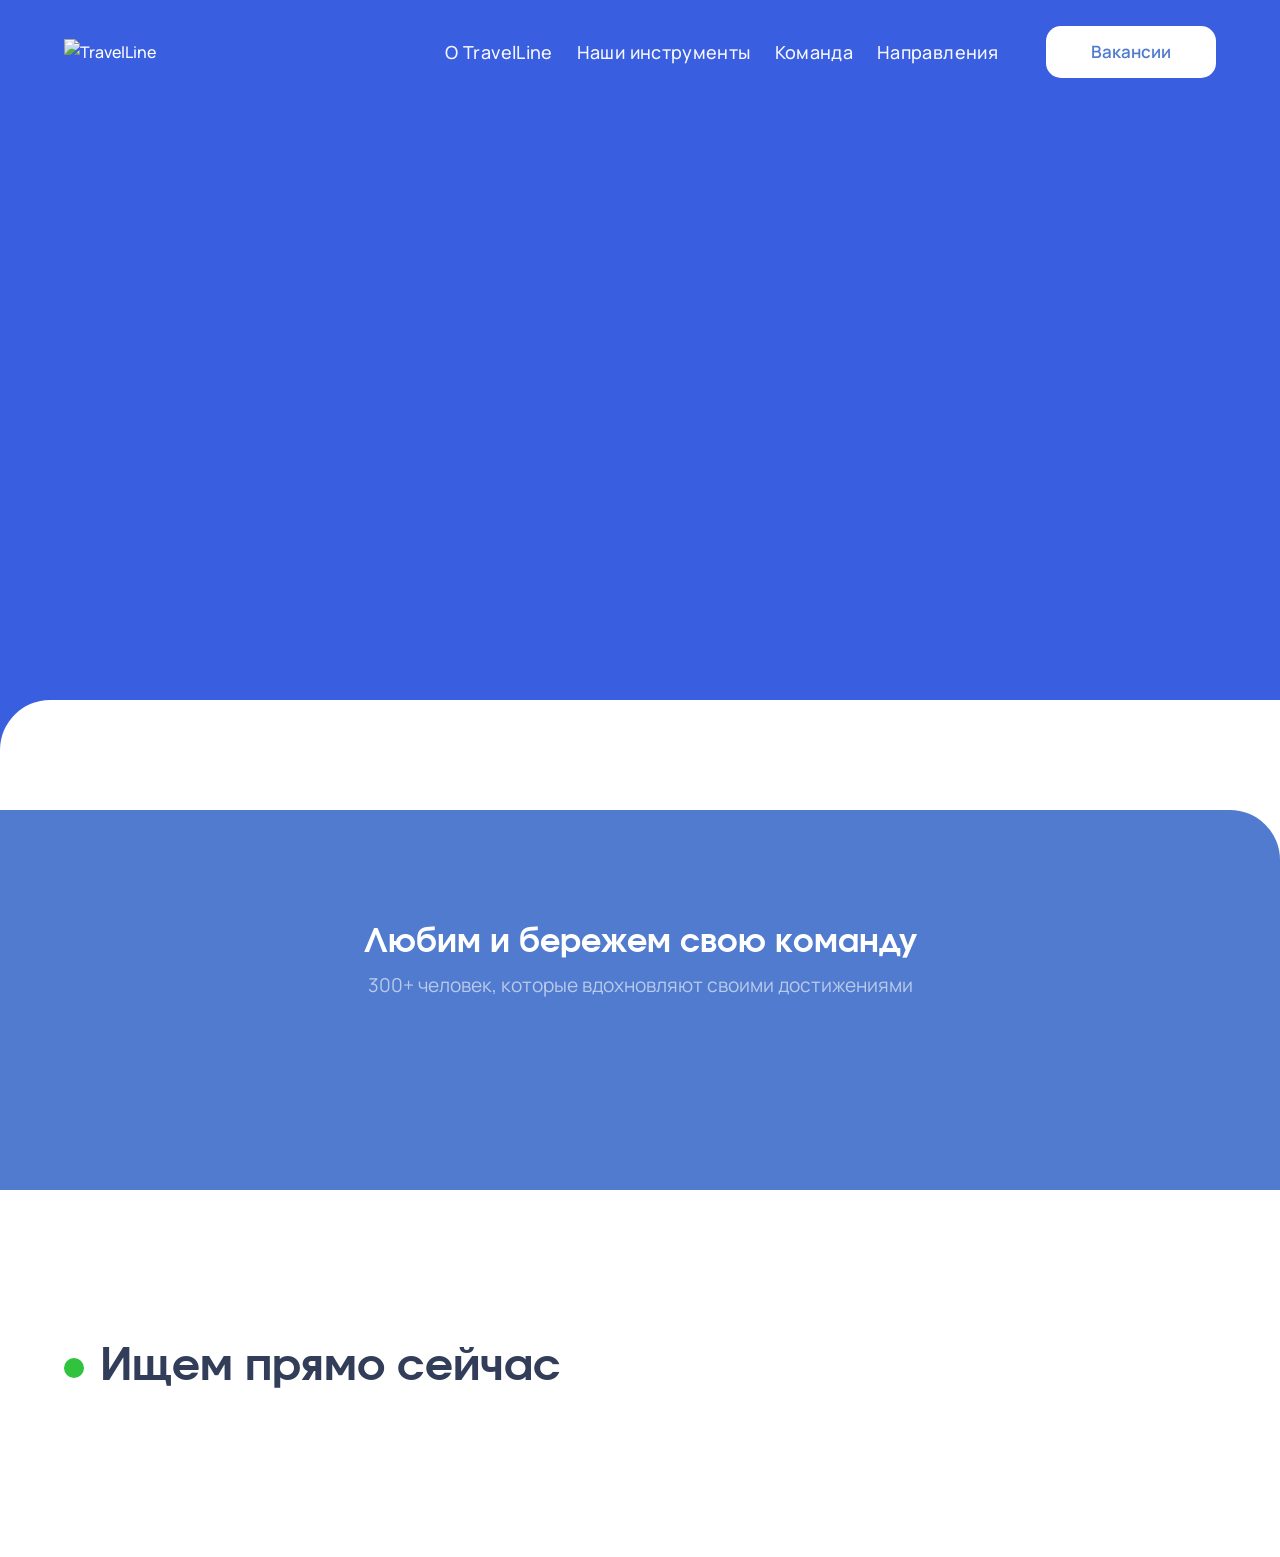
==== SiteConstructor/wwwroot/index.html @ 8bf0b251 "test: cover ContentService logic for hero, team, vacancies (xUnit)" ====
<!DOCTYPE html>
<html lang="ru">
<head>
  <meta charset="UTF-8" />
  <meta name="viewport" content="width=device-width, initial-scale=1.0" />
  <title>TL:TECH — Работа в TravelLine</title>
  <link rel="preconnect" href="https://fonts.googleapis.com" />
  <link rel="preconnect" href="https://fonts.gstatic.com" crossorigin />
  <link href="https://fonts.googleapis.com/css2?family=Manrope:wght@400;500;600;700;800&display=swap" rel="stylesheet" />
  <link rel="stylesheet" href="styles.css" />
</head>
<body>
  <header class="header">
    <div class="header__inner">
      <a class="header__logo" href="#">
        <img class="header__logo-img" src="images/logo.svg" alt="TravelLine" />
      </a>

      <nav class="header__nav">
        <ul class="header__list">
          <li class="header__item"><a class="header__link" href="#about">О TravelLine</a></li>
          <li class="header__item"><a class="header__link" href="#tools">Наши инструменты</a></li>
          <li class="header__item"><a class="header__link" href="#team">Команда</a></li>
          <li class="header__item"><a class="header__link" href="#directions">Направления</a></li>
        </ul>
      </nav>

      <a class="header__button" href="#vacancies">Вакансии</a>

    </div>
  </header>
  <section class="hero" id="about">
    <video class="hero__video" autoplay muted loop playsinline
           src="images/hero_vid.mp4"></video>

    <span class="hero__overlay"></span>

    <div class="hero__inner">
      <h1 class="hero__title"></h1>
    </div>
  </section>
  <section class="stats">
    <div class="stats__grid">

      <div class="stats__sticky">
        <div class="stats__value"></div>
      </div>

      <ol class="stats__list"></ol>

    </div>
  </section>
  <section class="team" id="team">
    <div class="team__head">
      <h2 class="team__title">Любим и бережем свою команду</h2>
      <p class="team__subtitle">300+ человек, которые вдохновляют своими достижениями</p>
    </div>
    <div class="team__carousel">
      <ul class="team__track">
      </ul>
    </div>
  </section>
  <section class="vacancies" id="vacancies">
    <h2 class="vacancies__title">Ищем прямо сейчас</h2>

    <div class="vacancies__scroll">
      <ul class="vacancies__list">
      </ul>
    </div>
  </section>

  <script src="js/app.js"></script>
</body>
</html>
---- SiteConstructor/wwwroot/styles.css ----
@font-face{font-family:"Involve";src:url(fonts/involve/Involve-Regular.woff)  format("woff");font-weight:400;font-display:swap}
@font-face{font-family:"Involve";src:url(fonts/involve/Involve-Medium.woff)   format("woff");font-weight:500;font-display:swap}
@font-face{font-family:"Involve";src:url(fonts/involve/Involve-SemiBold.woff) format("woff");font-weight:600;font-display:swap}
@font-face{font-family:"Involve";src:url(fonts/involve/Involve-Bold.woff)     format("woff");font-weight:700;font-display:swap}
:root{
  --blue:#507bce;        /* бренд-синий */
  --blue-dark:#3c67ba;   /* ховер */
  --ink:#323e59;         /* тёмный текст / активный пункт */
  --muted:#ced3d8;       /* неактивный пункт списка */
  --bg-dark:#12203b;     /* тёмная секция */
  --font-head:"Involve","Manrope",Arial,sans-serif;
  --font-text:"Manrope",Verdana,sans-serif;
}

*{
  box-sizing:border-box;
  margin:0;
  padding:0;
}

body{
  font-family:var(--font-text);
  font-size:16px;
  font-weight:500;
  line-height:26px;
  color:var(--blue);
  background:#ffffff;
}

a{
  text-decoration:none;
  color:inherit;
}

ul,ol{
  list-style:none;
}


.header{
  position:fixed;
  top:0;
  left:0;
  right:0;
  z-index:100;
  color:#fff;
}

.header__inner{
  display:flex;
  align-items:center;
  min-height:104px;
  padding:0 clamp(20px,5vw,96px);
}


.header__logo{
  display:inline-flex;
  align-items:center;
  width:170px;          
}

.header__logo-img{
  display:block;
  width:100%;
  height:auto;
}

.header__nav{
  margin-left:auto;
}

.header__list{
  display:flex;
  align-items:center;
  gap:24px;         
}

.header__link{
  font-family:var(--font-text);
  color:#ffffff;
  font-weight:500;
  font-size:18px;
  letter-spacing:.36px;
  opacity:.95;
  transition:opacity .2s ease;
}

.header__link:hover{
  opacity:.65;
}

.header__button{
  margin-left:48px;
  display:inline-flex;
  align-items:center;
  padding:13px 45px;
  border-radius:15px;
  background:#ffffff;
  color:var(--blue);
  font-weight:600;
  font-size:17px;
  transition:background .2s ease, color .2s ease;
}

.header__button:hover{
  background:var(--blue-dark);
  color:#ffffff;
}

.hero{
  position:sticky;         
  top:0;
  z-index:1;                
  min-height:100vh;
  overflow:hidden;
  display:flex;
  align-items:center;
  padding:0 clamp(20px,5vw,96px) 12vh;
  background:#395ee0;       
}

.hero__video{
  position:absolute;
  inset:0;
  z-index:0;
  width:100%;
  height:100%;
  object-fit:cover;
}

.hero__overlay{
  position:absolute;
  inset:0;
  z-index:1;
  background:rgba(57,94,224,.8);
}

.hero__inner{
  position:relative;
  z-index:2;
  width:100%;
}

.hero__title{
  font-family:var(--font-head);
  color:#ffffff;
  font-weight:500;
  font-size:clamp(40px,6vw,90px);
  line-height:1.05;
  letter-spacing:-.02em;
}

.hero__title br{
  display:none;
}

.stats{
  position:relative;
  z-index:2;                     
  background:#ffffff;
  border-radius:50px 0 0 0;       
  margin-top: -200px;
  padding-top: 80px;           
  padding-bottom: 80px;          
}

.stats__grid{
  max-width:1280px;
  margin:0 auto;
  padding:0 clamp(20px,5vw,96px);
  display:grid;
  grid-template-columns:41% 1fr;  
  align-items:center;
  gap:100px;
}

.stats__sticky{
  position:sticky;
  top:50vh;
  transform:translateY(-50%);
  align-self:start;
  height:auto;
  display:flex;
  align-items:center;
  justify-content:flex-end;        
}

.stats__value{
  font-family:var(--font-head);
  color:var(--blue);
  font-weight:500;
  font-size:clamp(48px,4vw,88px);
  line-height:1;
  text-align:right;
  white-space:nowrap;
}

.stats__list{
  display:flex;
  flex-direction:column;
}

.stats__item{
  min-height:25vh;
  display:flex;
  align-items:center;
  font-family:var(--font-text);
  font-weight:500;
  font-size:clamp(28px,2.5vw,46px);
  line-height:1.18;
  color:var(--muted);       
  transition:color .3s ease;
}

.stats__item--active{
  color:var(--ink);
}

.stats__item:first-child,
.stats__item:last-child{
  min-height:25vh;
}


.team{
  position:relative;
  z-index:3;                      
  background:var(--blue);
  border-radius:0 50px 0 0;       
  padding:clamp(64px,9vw,140px) 0 clamp(64px,9vw,160px);
  overflow:hidden;
  margin-top:-50px;
}

.team__head{
  max-width:1280px;
  margin:0 auto clamp(40px,6vw,80px);
  padding:0 clamp(20px,5vw,96px);
  text-align:center;
}

.team__title{
  font-family:var(--font-head);
  color:#ffffff;
  font-weight:700;
  font-size:clamp(32px,2.4vw,52px);
  line-height:1.1;
  margin-bottom:12px;
}

.team__subtitle{
  font-family:var(--font-text);
  font-weight:400;
  font-size:clamp(18px,1.5vw,32px);
  line-height:normal;
  color:#ffffff;
  opacity:.6;
}


.team__carousel{
  overflow-x:auto;
  scrollbar-width:none;
  padding:0 clamp(20px,5vw,96px);
}
.team__carousel::-webkit-scrollbar{
  display:none;
}

.team__track{
  display:flex;
  gap:20px;
  width:max-content;
}

.team__card{
  position:relative;
  flex:none;
  border-radius:20px;
  overflow:hidden;
  color:#ffffff;
  background:#22305c;           
}

.team__photo{
  display:block;
  aspect-ratio:336 / 477;
  height:clamp(328px,38vw,477px);
  width:auto;
  object-fit:cover;
}

.team__card::before{
  content:"";
  position:absolute;
  left:0;
  right:0;
  bottom:0;
  height:50%;
  background:linear-gradient(180deg,rgba(3,16,37,0) 0,rgba(3,16,37,.8) 100%);
}

.team__meta{
  position:absolute;
  left:24px;
  right:24px;
  bottom:24px;
  z-index:1;
}

.team__name{
  display:block;
  font-family:var(--font-head);
  font-weight:400;
  font-size:24px;
  line-height:normal;
  margin-bottom:4px;
}

.team__role{
  display:block;
  font-family:var(--font-text);
  font-weight:500;
  font-size:16px;
  line-height:normal;
  opacity:.7;
}


.vacancies{
  position:relative;
  z-index:3;
  background:#ffffff;
  padding:clamp(80px,12vw,200px) 0 clamp(60px,9vw,160px);
}

.vacancies__title{
  display:flex;
  align-items:center;
  gap:16px;
  padding-left:clamp(20px,5vw,80px);
  margin-bottom:42px;
  font-family:var(--font-head);
  color:var(--ink);
  font-weight:700;
  font-size:clamp(28px,3.4vw,52px);
  line-height:1.1;
}

.vacancies__title::before{
  content:"";
  flex:none;
  width:20px;
  height:20px;
  border-radius:50%;
  background:#31c33e;
}
@media (prefers-reduced-motion:no-preference){
  .vacancies__title::before{
    animation:shadowPulse 1.4s infinite;
  }
}
@keyframes shadowPulse{
  0%{   box-shadow:0 0 0 0    rgba(49,195,62,.5); }
  70%{  box-shadow:0 0 0 12px rgba(49,195,62,0); }
  100%{ box-shadow:0 0 0 0    rgba(49,195,62,0); }
}

.vacancies__scroll{
  overflow-x:auto;
  scrollbar-width:none;
  padding:4px clamp(20px,5vw,80px);
}
.vacancies__scroll::-webkit-scrollbar{
  display:none;
}

.vacancies__list{
  display:grid;
  grid-template-columns:repeat(3, 1fr);
  gap:20px;
}

.vacancies__item{
  position:relative;
  display:flex;                 
  flex-direction:column;
  justify-content:space-between;
  min-height:244px;
  padding:35px 40px 40px;
  background:#f0f5ff;
  border:1px solid #f0f5ff;
  border-radius:20px 0 20px 0;
  transition:background .3s ease, border-color .3s ease;
}
.vacancies__item:hover{
  background:#ffffff;
  border-color:var(--blue);
}

.vacancies__item-title{
  font-family:var(--font-head);
  color:var(--blue);
  font-weight:600;
  font-size:24px;
  line-height:1.2;
}

.vacancies__item-footer{
  display:flex;
  align-items:center;
  justify-content:space-between;
}

.vacancies__item-place{
  font-family:var(--font-text);
  font-weight:500;
  font-size:16px;
  line-height:normal;
  color:#5f6e8c;
}

.vacancies__item-icon{
  width:auto;
  height:50px;
  opacity:0;
  transition:opacity .3s ease;
}
.vacancies__item:hover .vacancies__item-icon{
  opacity:1;
}


.vacancies__item-link{
  position:absolute;
  inset:0;
}


.vacancies__item--more{
  align-items:center;
  justify-content:center;
  text-align:center;
  padding-left:75px;
  padding-right:75px;
  background:var(--blue);
  border-color:var(--blue);
}
.vacancies__item--more .vacancies__item-title{
  color:#ffffff;
}
.vacancies__item--more:hover .vacancies__item-title{
  color:var(--blue);               
}
.stats__value-logo{
  display:inline-block;
  height:clamp(40px,5.2vw,72px);
  width:5.2vw;
  vertical-align:middle;
}

@media (max-width:768px){
  .header__nav{
    display:none;
  }
  .header__button{
    margin-left:auto;
  }
  .hero__title br{
    display:block;         
  }
  .stats__grid{
    grid-template-columns:1fr;
    gap:18px;
  }
  .stats__sticky{
    position:static;
    height:auto;
    justify-content:flex-start;
    margin-bottom:24px;
  }
  .stats__value{
    text-align:left;
  }
  .stats__item{
    min-height:auto;
  }
  .team__name{
    font-size:18px;
  }
  .team__role{
    font-size:14px;
  }
  .vacancies__scroll{
    overflow:visible;
    padding:4px clamp(20px,5vw,80px);
  }
  .vacancies__list{
    grid-template-columns:1fr
  }
  .vacancies__item--more{
    padding-left:40px;
    padding-right:40px;
  }
  .vacancies__item--more{
    padding-left:40px;
    padding-right:40px;
  }
}
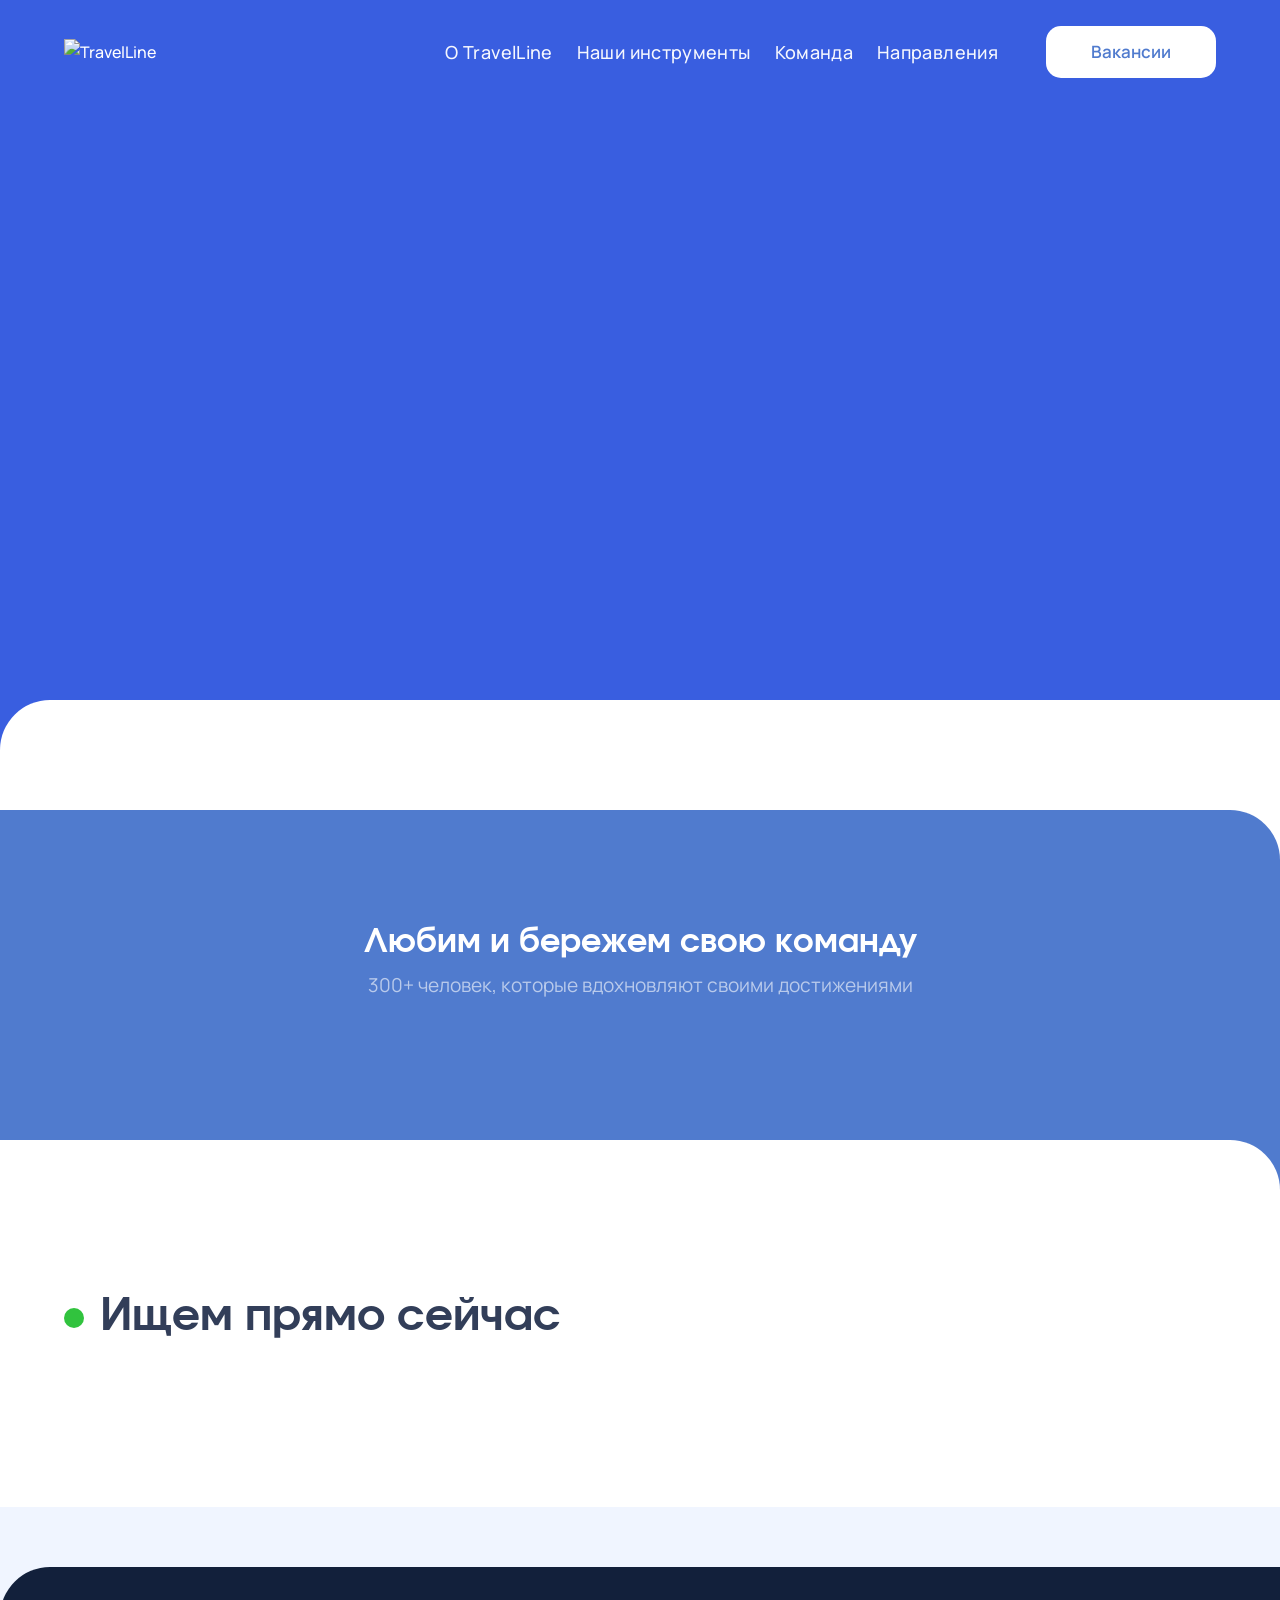
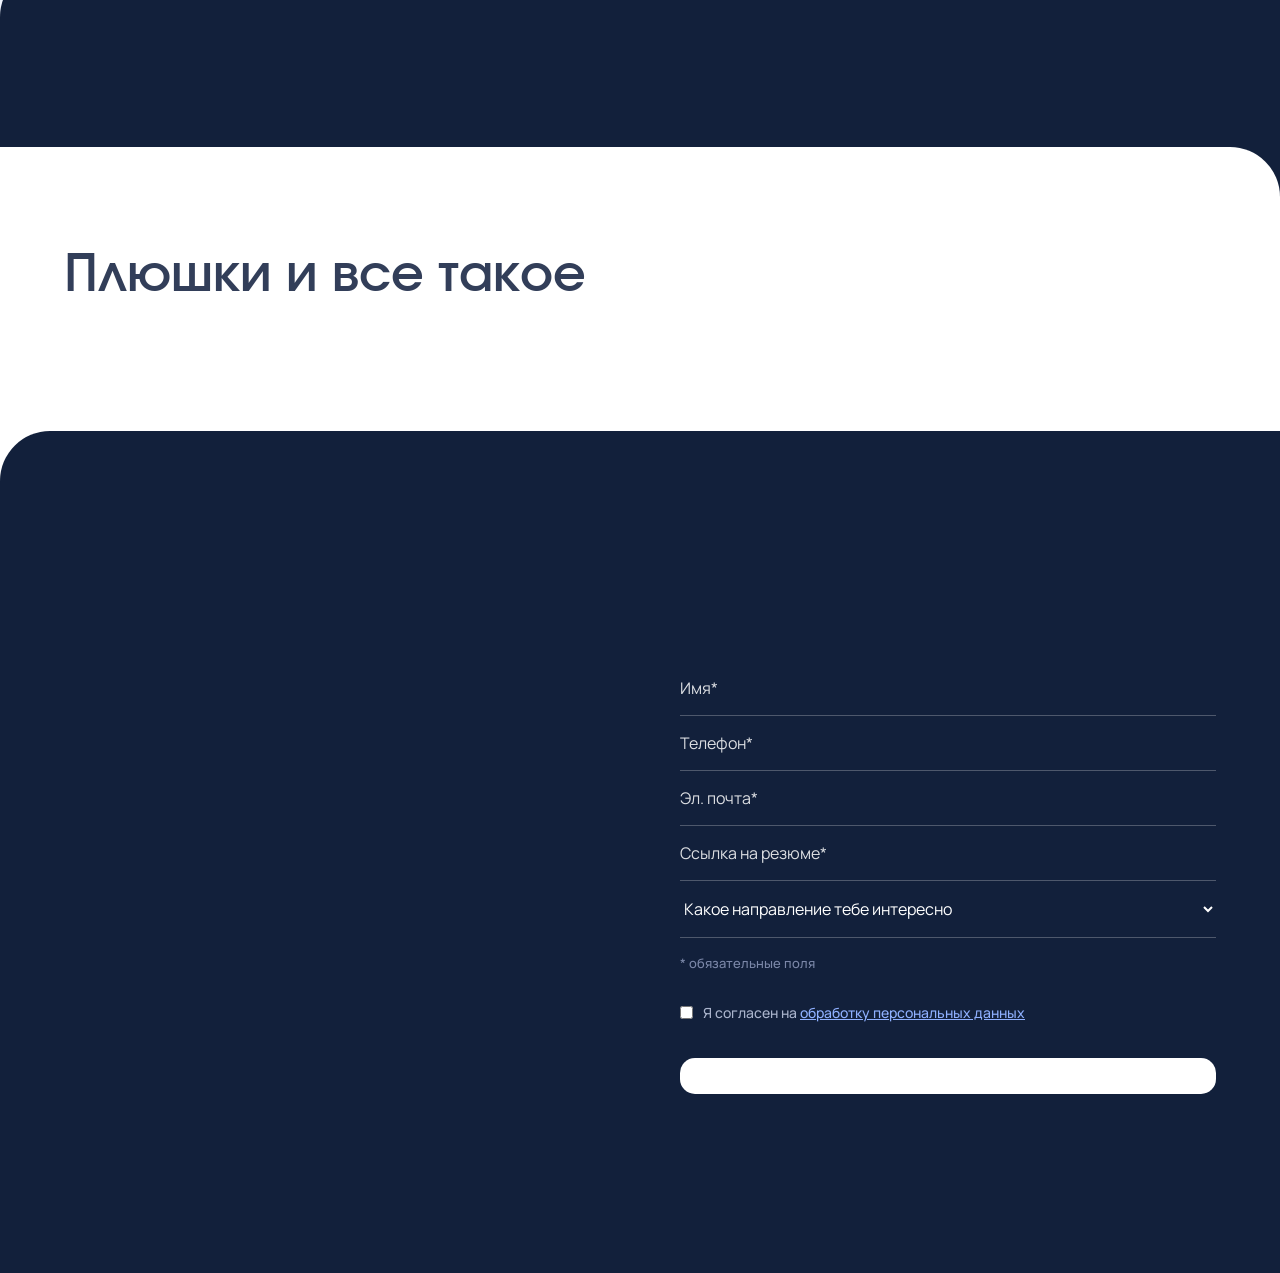
==== commit 8ba6ddeb: "feat: frontend, new blocks:gallery,clients,bonuses,form" ====
--- a/SiteConstructor/wwwroot/index.html
+++ b/SiteConstructor/wwwroot/index.html
@@ -69,6 +69,61 @@
     </div>
   </section>
 
+  <section class="clients">
+    <ul class="clients__track">
+    </ul>
+  </section>
+
+  <section class="gallery">
+    <div class="gallery__grid">
+    </div>
+  </section>
+
+  <section class="bonus">
+    <h2 class="bonus__title">Плюшки и все такое</h2>
+    <div class="bonus__grid">
+    </div>
+  </section>
+
+  <section class="contact">
+    <div class="contact__grid">
+
+      <div class="contact__intro">
+        <h2 class="contact__title"></h2>
+        <p class="contact__subtitle"></p>
+        <video class="contact__video" src="images/Potter.mp4" autoplay muted loop playsinline></video>
+      </div>
+
+      <form class="contact__form">
+        <input class="contact__input" type="text" placeholder="Имя*" required />
+        <input class="contact__input" type="tel" placeholder="Телефон*" required />
+        <input class="contact__input" type="email" placeholder="Эл. почта*" required />
+        <input class="contact__input" type="url" placeholder="Ссылка на резюме*" required />
+
+        <select class="contact__input contact__select">
+          <option value="" selected>Какое направление тебе интересно</option>
+          <option>Backend</option>
+          <option>Frontend</option>
+          <option>Тестирование</option>
+          <option>Проектирование и дизайн</option>
+          <option>Аналитика</option>
+          <option>Безопасность</option>
+          <option>Другое</option>
+        </select>
+
+        <p class="contact__note">* обязательные поля</p>
+
+        <label class="contact__agree">
+          <input type="checkbox" required />
+          <span>Я согласен на <a href="#">обработку персональных данных</a></span>
+        </label>
+
+        <button class="contact__submit" type="submit"></button>
+      </form>
+
+    </div>
+  </section>
+
   <script src="js/app.js"></script>
 </body>
 </html>
--- a/SiteConstructor/wwwroot/styles.css
+++ b/SiteConstructor/wwwroot/styles.css
@@ -1,4 +1,3 @@
-
 @font-face{font-family:"Involve";src:url(fonts/involve/Involve-Regular.woff)  format("woff");font-weight:400;font-display:swap}
 @font-face{font-family:"Involve";src:url(fonts/involve/Involve-Medium.woff)   format("woff");font-weight:500;font-display:swap}
 @font-face{font-family:"Involve";src:url(fonts/involve/Involve-SemiBold.woff) format("woff");font-weight:600;font-display:swap}
@@ -328,11 +327,51 @@
   opacity:.7;
 }
 
+.clients{
+  position:relative;
+  z-index:4;                  
+  background:#f0f5ff;
+  border-radius:50px 0 0 0; 
+  margin-top:-50px;
+  padding:clamp(48px,7vw,80px) 0;
+  overflow:hidden;            
+}
+
+.clients__track{
+  display:flex;
+  align-items:center;
+  gap:64px;
+  width:max-content;
+}
+@media (prefers-reduced-motion:no-preference){
+  .clients__track{
+    animation:clientsMarquee 32s linear infinite;
+  }
+}
+@keyframes clientsMarquee{
+  from{ transform:translateX(0); }
+  to{ transform:translateX(-50%); }  
+}
+
+.clients__item{
+  display:flex;
+  align-items:center;
+  flex:none;
+}
+
+.clients__logo{
+  display:block;
+  height:80px;
+  width:auto;
+  object-fit:contain;
+}
 
 .vacancies{
   position:relative;
-  z-index:3;
+  z-index:5;                   
   background:#ffffff;
+  border-radius:0 50px 0 0;      
+  margin-top:-50px;            
   padding:clamp(80px,12vw,200px) 0 clamp(60px,9vw,160px);
 }
 
@@ -457,8 +496,125 @@
 .stats__value-logo{
   display:inline-block;
   height:clamp(40px,5.2vw,72px);
-  width:5.2vw;
+  width:auto;
   vertical-align:middle;
+}
+
+.gallery{
+  position:relative;
+  z-index:6;                     
+  background:var(--bg-dark);      
+  border-radius:50px 0 0 0;       
+  margin-top:-50px;
+  padding:clamp(64px,9vw,120px) clamp(20px,5vw,96px);
+  overflow:hidden;
+}
+
+.gallery__grid{
+  display:flex;
+  gap:24px;
+  max-width:1280px;
+  margin:0 auto;
+}
+
+.gallery__col{
+  flex:1;
+  display:flex;
+  flex-direction:column;
+  gap:24px;
+}
+
+.gallery__col:nth-child(2){
+  margin-top:64px;
+}
+.gallery__col:nth-child(3){
+  margin-top:-32px;
+}
+
+.gallery__item{
+  position:relative;
+  border-radius:20px;
+  overflow:hidden;
+  background:#1c2c52;            
+}
+
+.gallery__media{
+  display:block;
+  width:100%;
+  height:auto;                     
+}
+
+/* градиент под подпись */
+.gallery__item::after{
+  content:"";
+  position:absolute;
+  left:0;right:0;bottom:0;
+  height:60%;
+  background:linear-gradient(180deg, rgba(8,14,35,0) 0%, rgba(8,14,35,.85) 100%);
+}
+
+.gallery__caption{
+  position:absolute;
+  left:20px;right:20px;bottom:18px;
+  z-index:1;
+  color:#ffffff;
+  font-family:var(--font-text);
+  font-weight:600;
+  font-size:15px;
+  line-height:1.35;
+}
+
+.bonus{
+  position:relative;
+  z-index:7;                      
+  background:#ffffff;
+  border-radius:0 50px 0 0;        
+  margin-top:-50px;
+  padding:clamp(64px,9vw,120px) clamp(20px,5vw,96px) clamp(80px,10vw,140px);
+}
+
+.bonus__title{
+  max-width:1280px;
+  margin:0 auto clamp(40px,6vw,64px);
+  font-family:var(--font-head);
+  color:var(--ink);
+  font-weight:570;
+  font-size:clamp(32px,4vw,52px);
+}
+
+.bonus__grid{
+  display:flex;
+  gap:20px;
+  max-width:1280px;
+  margin:0 auto;
+}
+
+.bonus__col{
+  flex:1;
+  display:flex;
+  flex-direction:column;
+  gap:20px;
+}
+
+.bonus__card{
+  background:#f0f5ff;
+  border-radius:20px;
+  padding:32px;
+}
+
+.bonus__card-title{
+  font-family:var(--font-head);
+  font-weight:600;
+  font-size:22px;
+  margin-bottom:12px;
+}
+
+.bonus__card-text{
+  font-family:var(--font-text);
+  font-weight:500;
+  font-size:15px;
+  line-height:1.5;
+  color:var(--ink);
 }
 
 @media (max-width:768px){
@@ -504,8 +660,142 @@
     padding-left:40px;
     padding-right:40px;
   }
-  .vacancies__item--more{
-    padding-left:40px;
-    padding-right:40px;
-  }
-}+  .gallery__grid{
+    flex-direction:column;
+  }
+  .gallery__col{
+    margin-top:0 !important;
+  }
+  .bonus__grid{
+    flex-direction:column;
+  }
+}
+
+
+.contact{
+  position:relative;
+  z-index:8;                     
+  background:var(--bg-dark);
+  border-radius:50px 0 0 0;    
+  margin-top:-50px;
+  padding:clamp(80px,18vw,250px) clamp(20px,5vw,96px) clamp(100px,14vw,180px);
+}
+
+.contact__grid{
+  display:flex;
+  gap:80px;
+  max-width:1280px;
+  margin:0 auto;
+}
+
+.contact__intro,
+.contact__form{
+  flex:1;
+}
+
+.contact__title{
+  font-family:var(--font-head);
+  color:#ffffff;
+  font-weight:570;
+  font-size:clamp(32px,4vw,52px);
+  margin-bottom:20px;
+}
+
+.contact__subtitle{
+  font-family:var(--font-text);
+  font-weight:500;
+  font-size:18px;
+  line-height:1.5;
+  color:#aab4cc;
+  margin-bottom:32px;
+}
+
+.contact__video{
+  display:block;
+  width:100%;
+  max-width:700px;
+  border-radius:16px;
+}
+
+.contact__form{
+  display:flex;
+  flex-direction:column;
+}
+
+.contact__input{
+  width:100%;
+  background:transparent;
+  border:none;
+  border-bottom:1px solid rgba(255,255,255,.25);
+  padding:16px 0;
+  font-family:var(--font-text);
+  font-size:16px;
+  color:#ffffff; 
+  outline:none;
+  transition:border-color .2s ease;
+}
+
+.contact__input::placeholder{
+  color:#ffffff;
+  opacity:.85;
+}
+.contact__input:focus{
+  border-color:var(--blue);
+}
+
+
+.contact__select,
+.contact__select:focus,
+.contact__select:valid {
+  color: #ffffff !important; 
+  cursor: pointer;
+}
+
+.contact__select option {
+  color: #000000;            
+  background-color: #ffffff; 
+}
+
+.contact__note{
+  margin-top:12px;
+  font-size:13px;
+  color:#7b87a8;
+}
+
+.contact__agree{
+  display:flex;
+  align-items:center;
+  gap:10px;
+  margin-top:24px;
+  font-size:14px;
+  color:#aab4cc;
+}
+.contact__agree a{
+  color:#8fb0ff;
+  text-decoration:underline;
+}
+
+.contact__submit{
+  margin-top:32px;
+  padding:18px;
+  border:none;
+  border-radius:15px;
+  background:#ffffff;
+  color:var(--ink);
+  font-family:var(--font-text);
+  font-weight:600;
+  font-size:17px;
+  cursor:pointer;
+  transition:background .2s ease, color .2s ease;
+}
+.contact__submit:hover{
+  background:var(--blue-dark);
+  color:#ffffff;
+}
+
+@media (max-width:768px){
+  .contact__grid{
+    flex-direction:column;
+    gap:40px;
+  }
+}
